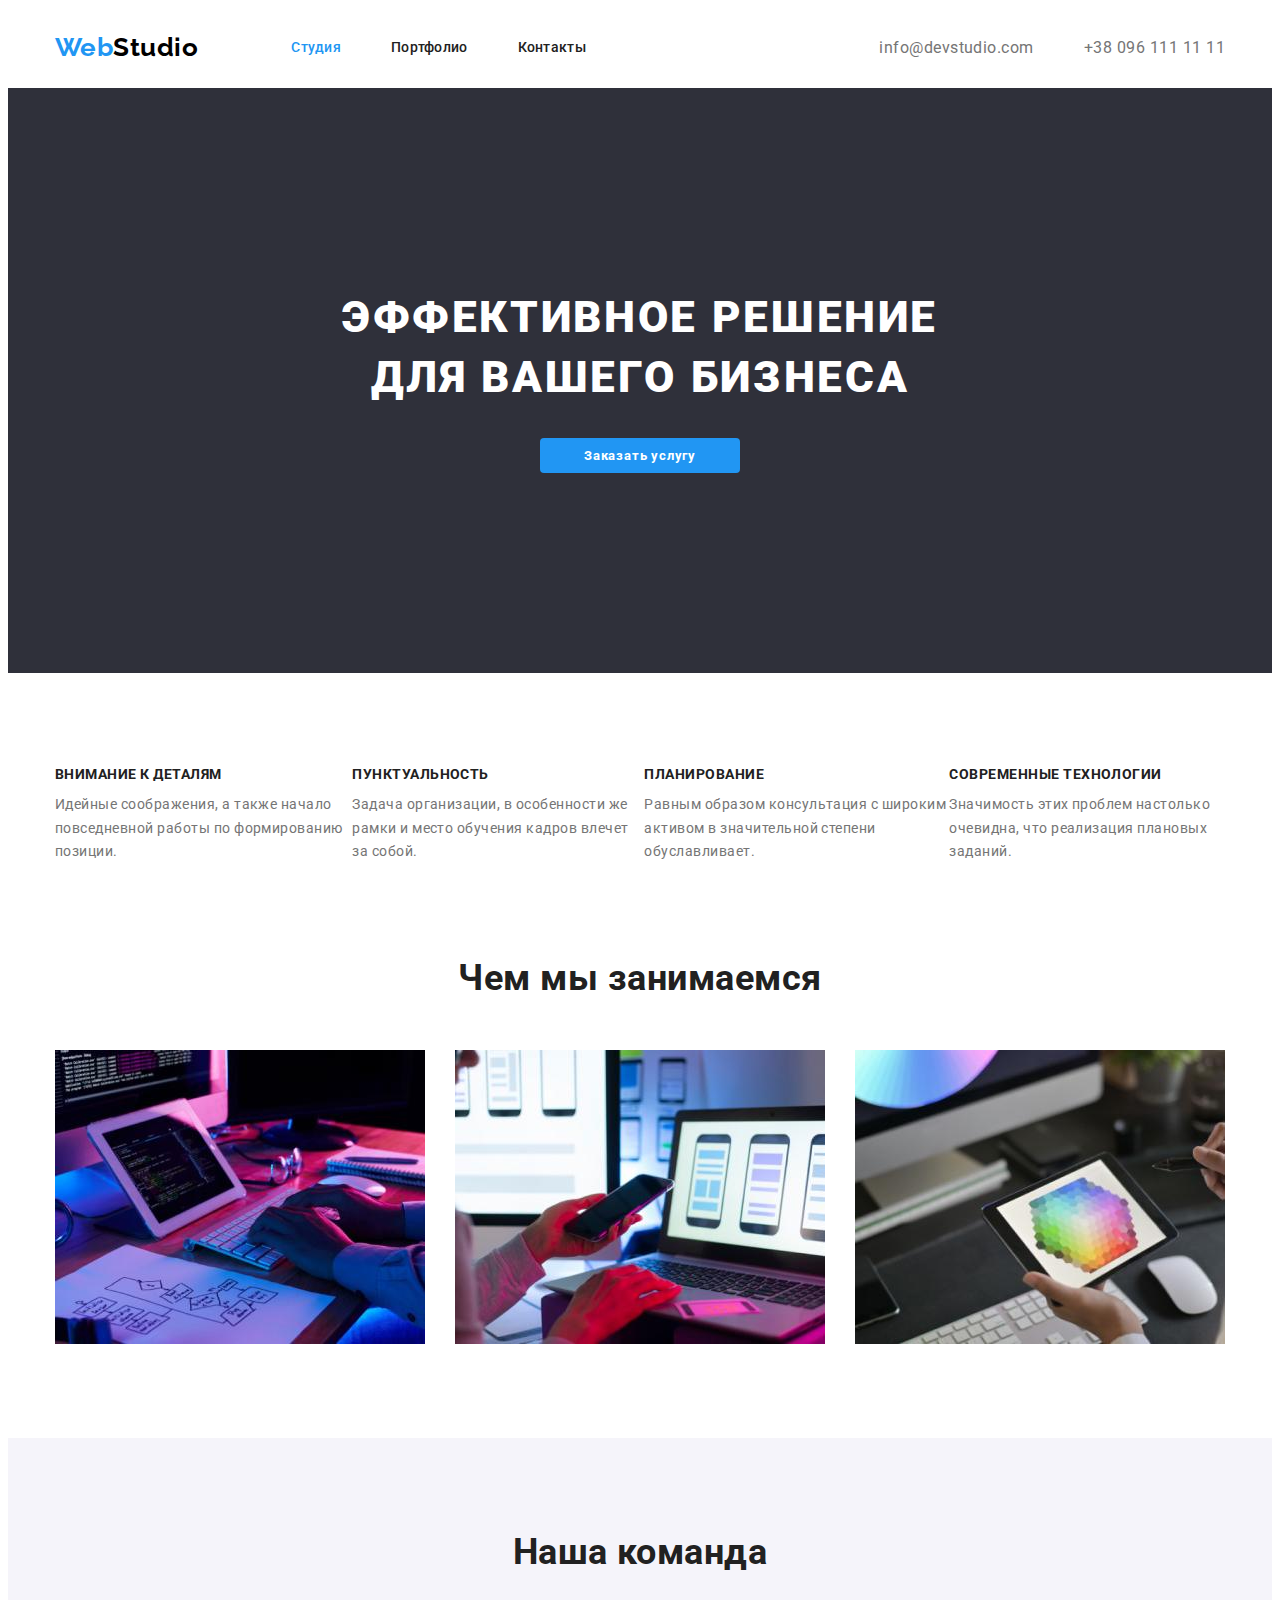
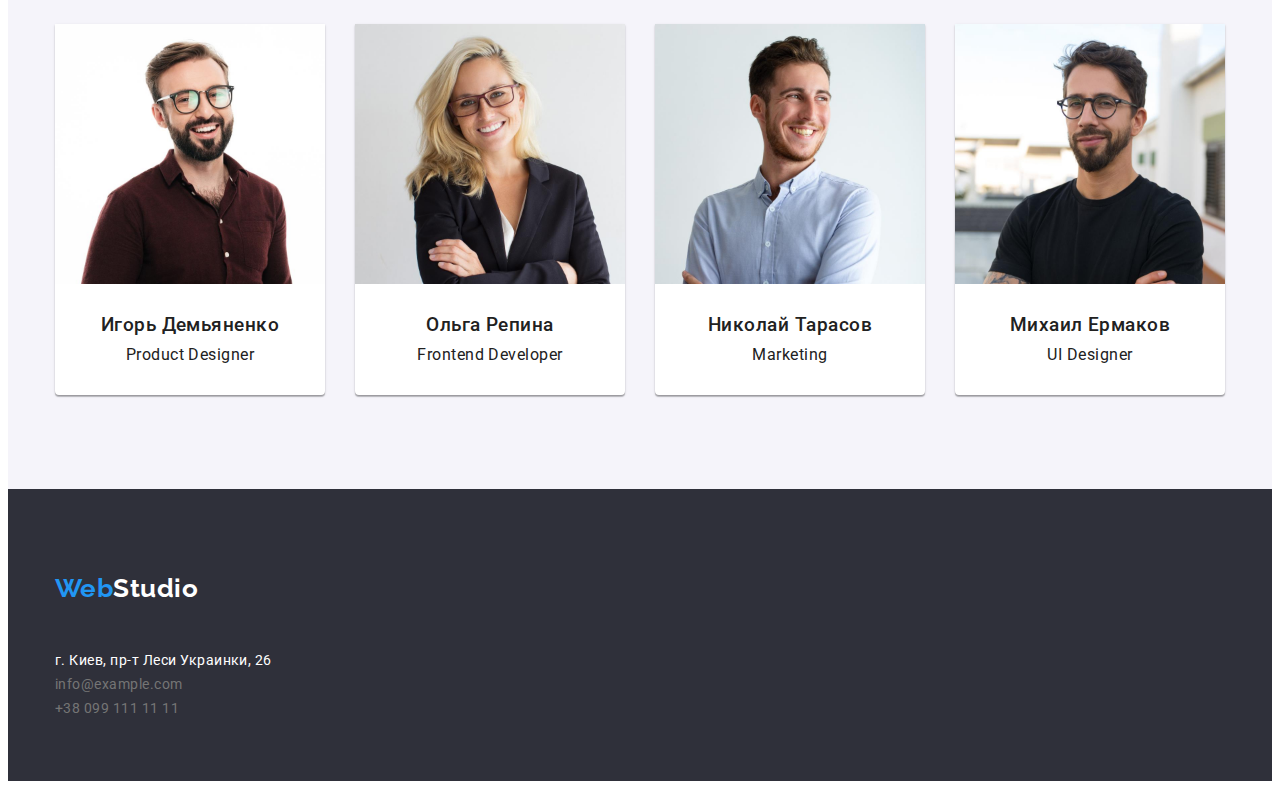
==== index.html @ dee772da "1.main-work-done" ====
<!DOCTYPE html>
<html lang="ru">
  <head>
    <meta charset="UTF-8" />
    <meta http-equiv="X-UA-Compatible" content="IE=edge" />
    <meta name="WebStudio" content="WebStudio Page" />

    <link rel="preconnect" href="https://fonts.googleapis.com" />
    <link rel="preconnect" href="https://fonts.gstatic.com" crossorigin />
    <link
      rel="stylesheet"
      href="https://cdnjs.cloudflare.com/ajax/libs/modern-normalize/1.1.0/modern-normalize.min.css"
      integrity="sha512-wpPYUAdjBVSE4KJnH1VR1HeZfpl1ub8YT/NKx4PuQ5NmX2tKuGu6U/JRp5y+Y8XG2tV+wKQpNHVUX03MfMFn9Q=="
      crossorigin="anonymous"
      referrerpolicy="no-referrer"
    />
    <link
      href="https://fonts.googleapis.com/css2?family=Raleway:wght@700&family=Roboto:wght@400;500;700;900&display=swap"
      rel="stylesheet"
    />
    <link rel="stylesheet" href="./css/style.css" />
    <title>WebStudio</title>
  </head>
  <body>
    <header class="header">
      <div class="conteiner">
        <nav class="navigation">
          <a
            class="logo"
            href="./index.html"
            target="_blank"
            title="Main WebStudio Page"
            lang="en"
            >Web<span class="logo-studio-header">Studio</span></a
          >
          <ul class="navigation-links-list">
            <li class="navigation-links-item current">
              <a class="nav-link-reference" href="index.html">Студия</a>
            </li>
            <li class="navigation-links-item">
              <a class="nav-link-reference" href="portfolio.html">Портфолио</a>
            </li>
            <li class="navigation-links-item">
              <a class="nav-link-reference" href="">Контакты</a>
            </li>
          </ul>
        </nav>

        <ul class="contact-list">
          <li class="contact-item">
            <a class="nav-contact-reference" href="mailto:info@devstudio.com"
              >info@devstudio.com</a
            >
          </li>
          <li class="contact-item">
            <a class="nav-contact-reference" href="tel:+380961111111"
              >+38 096 111 11 11</a
            >
          </li>
        </ul>
      </div>
    </header>

    <main>
      <!--Section Hero-->
      <section class="hero-section">
        <div class="conteiner">
          <h1 class="hero-section-title">
            эффективное решение<br />
            для вашего бизнеса
          </h1>
          <button class="hero-section-button" type="button">
            Заказать услугу
          </button>
        </div>
      </section>

      <!--Section "features" / Секция Особенности-->
      <section class="features-section">
        <div class="conteiner">
          <h2 hidden>Особенности</h2>
          <ul class="features-list">
            <li class="features-item">
              <h3 class="features-item-header">Внимание к деталям</h3>
              <p class="features-item-text">
                Идейные соображения, а также начало повседневной работы по
                формированию позиции.
              </p>
            </li>
            <li class="features-item">
              <h3 class="features-item-header">Пунктуальность</h3>
              <p class="features-item-text">
                Задача организации, в особенности же рамки и место обучения
                кадров влечет за собой.
              </p>
            </li>
            <li class="features-item">
              <h3 class="features-item-header">Планирование</h3>
              <p class="features-item-text">
                Равным образом консультация с широким активом в значительной
                степени обуславливает.
              </p>
            </li>
            <li class="features-item">
              <h3 class="features-item-header">Современные технологии</h3>
              <p class="features-item-text">
                Значимость этих проблем настолько очевидна, что реализация
                плановых заданий.
              </p>
            </li>
          </ul>
        </div>
      </section>
      <!--Section "What we Do" / Секция чем мы занимаемся-->
      <section class="what-we-do-section">
        <div class="conteiner">
          <h2 class="what-we-do-title">Чем мы занимаемся</h2>
          <ul class="what-we-do-list">
            <li class="what-we-do-item">
              <img
                src="./images/studio_image/about-1.jpg"
                alt="Работа с компьютером"
                width="370"
                height="294"
              />
            </li>
            <li class="what-we-do-item">
              <img
                src="./images/studio_image/about-2.jpg"
                alt="Работа с телефоном"
                width="370"
                height="294"
              />
            </li>
            <li class="what-we-do-item">
              <img
                src="./images/studio_image/about-3.jpg"
                alt="Работа с планшетом"
                width="370"
                height="294"
              />
            </li>
          </ul>
        </div>
      </section>
      <!--Our Team Section / Секция Наша Команда-->
      <section class="our-team">
        <div class="conteiner">
          <h2 class="our-team-title">Наша команда</h2>
          <ul class="our-team-list">
            <li class="our-team-item">
              <img
                class="item-img"
                src="./images/studio_image/Ihor_Deminenko.jpg"
                alt="Игорь Демьяненко - Product Designer"
                width="270"
                height="260"
              />
              <h3 class="item-name">Игорь Демьяненко</h3>
              <p class="item-position" lang="en">Product Designer</p>
            </li>
            <li class="our-team-item">
              <img
                class="item-img"
                src="./images/studio_image/Olha_Repina.jpg"
                alt="Ольга Репина - Frontend Developer"
                width="270"
                height="260"
              />
              <h3 class="item-name">Ольга Репина</h3>
              <p class="item-position" lang="en">Frontend Developer</p>
            </li>
            <li class="our-team-item">
              <img
                class="item-img"
                src="./images/studio_image/Nikolay_Tarasov.jpg"
                alt="Николай Тарасов - Marketing"
                width="270"
                height="260"
              />
              <h3 class="item-name">Николай Тарасов</h3>
              <p class="item-position" lang="en">Marketing</p>
            </li>
            <li class="our-team-item">
              <img
                class="item-img"
                src="./images/studio_image/Mike_Ermakov.jpg"
                alt="Михаил Ермаков - UI Designer"
                width="270"
                height="260"
              />
              <h3 class="item-name">Михаил Ермаков</h3>
              <p class="item-position" lang="en">UI Designer</p>
            </li>
          </ul>
        </div>
      </section>
    </main>

    <footer class="footer-section">
      <div class="conteiner">
        <div class="logo-footer">
          <a
            class="logo"
            href="./index.html"
            target="_blank"
            title="Main WebStudio Page"
            lang="en"
            >Web<span class="logo-studio-footer">Studio</span></a
          >
        </div>
        <address class="address">
          <ul class="address-list">
            <li class="address-item">
              <a
                class="actual-address"
                href="https://goo.gl/maps/LLQT8x69fdLDBn1G6"
                >г. Киев, пр-т Леси Украинки, 26</a
              >
            </li>
            <li class="address-item">
              <a class="footer-contact-reference" href="mailto:info@example.com"
                >info@example.com</a
              >
            </li>
            <li class="address-item">
              <a class="footer-contact-reference" href="tel:+380991111111"
                >+38 099 111 11 11</a
              >
            </li>
          </ul>
        </address>
      </div>
    </footer>
  </body>
</html>
---- css/style.css ----
html {
  box-sizing: border-box;
}
*,
*::after,
*::before {
  box-sizing: inherit;
}
h1,
h2,
h3,
h4,
h5,
h6,
p {
  margin: 0;
}
ul {
  list-style: none;
  padding: 0;
  margin: 0;
}

img {
  display: block;
  max-width: 100%;
  height: auto;
}
.visually-hidden {
  position: absolute;
  width: 1px;
  height: 1px;
  margin: -1px;
  border: 0;
  padding: 0;
  white-space: nowrap;
  clip-path: inset(100%);
  clip: rect(0 0 0 0);
  overflow: hidden;
}

:root {
  --main-light-color: #ffffff;
  --main-dark-color: #212121;
  --accent-color: #2196f3;
  --middle-main-color: #757575;
  --additional-color: #2f303a;
  --additional-dark-color: #000000;
  --background-section-color: #f5f4fa;
  --portfoilio-border-color: #eeeeee;
  --footer-address-color: rgba(255, 255, 255, 0.6);
}

body {
  font-family: Roboto, sans-serif;
  background-color: var(--main-light-color);
  color: var(--main-dark-color);
  letter-spacing: 0.03em;
}

.conteiner {
  margin: 0;
  margin-left: auto;
  margin-right: auto;
  width: 1200px;
  padding-right: 15px;
  padding-left: 15px;
  /* outline: 2px solid tomato; */
}

/*--Logo styles-------------------------------------*/
.header .conteiner {
  display: flex;
  align-items: center;
  justify-content: space-between;
  /* height: auto; */
}

.logo {
  padding: 24px 0px 25px 0px;
  margin-right: 93px;
  display: inline-block;
  font-family: Raleway;
  font-weight: 700;
  font-size: 26px;
  line-height: 1.19;
  text-decoration: none;
  color: var(--accent-color);
}

.logo-studio-header {
  color: var(--additional-dark-color);
}

.logo-studio-footer {
  color: var(--main-light-color);
}

/*--Navigation styles-------------------------------------*/
.navigation,
.contact-list,
.navigation-links-list {
  display: flex;
}

/* .navigation {
  margin-right: 331px;
} */

.navigation-links-list .navigation-links-item.current {
  color: var(--accent-color);
}

.navigation-links-item,
.contact-list-item {
  margin-right: 50px;
  font-weight: 500;
  font-size: 14px;
  line-height: 1.14;
  letter-spacing: 0.02em;
  list-style-type: none;
}

.navigation-links-item:last-child,
.contact-list-item:last-child {
  margin-right: 0px;
}

.nav-link-reference {
  padding: 32px 0px;
  color: inherit;
  text-decoration: none;
  display: block;
}

.contact-list {
  margin-left: auto;
}

.contact-item:not(:last-child) {
  margin-right: 50px;
}

.nav-contact-reference {
  color: var(--middle-main-color);
  text-decoration: none;
  display: inline-block;
}

.nav-link-reference:hover,
.nav-link-reference:focus,
.nav-contact-reference:hover,
.nav-contact-reference:focus {
  color: var(--accent-color);
  text-decoration: none;
}

/*--Hero styles-------------------------------------*/
.hero-section {
  background-color: var(--additional-color);
  text-align: center;
  padding-top: 200px;
  padding-bottom: 200px;
}

.hero-section-title {
  margin-bottom: 30px;
  font-weight: 900;
  color: var(--main-light-color);
  font-size: 44px;
  line-height: 1.36;
  text-align: center;
  letter-spacing: 0.06em;
  text-transform: uppercase;
}

.hero-section-button {
  padding: 10px 32px;
  min-width: 200px;
  font-family: Roboto;
  font-weight: 700;
  letter-spacing: 0.06em;
  background: var(--accent-color);
  color: var(--main-light-color);
  cursor: pointer;
  border-radius: 4px;
  border: 0;
}

/*--Features styles-------------------------------------*/
.features-section {
  padding: 94px 0px;
}
.features-list {
  display: flex;
}

.features-item:last-child {
  margin-right: 0px;
}

.features-item-header {
  margin-bottom: 10px;
  font-weight: 700;
  font-size: 14px;
  line-height: 1.14;
  text-transform: uppercase;
  color: inherit;
}

.features-item-text {
  font-size: 14px;
  line-height: 1.71;
  color: var(--middle-main-color);
}

/*--"What we do" section styles-------------------------------------*/
.what-we-do-section {
  padding-bottom: 94px;
}

.what-we-do-list {
  display: flex;
}

.what-we-do-item {
  list-style-type: none;
  margin-right: 30px;
}

.what-we-do-item:last-child {
  margin-right: 0px;
}

.what-we-do-title {
  margin-bottom: 50px;
  font-weight: 700;
  font-size: 36px;
  line-height: 1.16;
  text-align: center;
  color: inherit;
}

/*--"Our Team" Section styles-------------------------------------*/
.our-team {
  background-color: var(--background-section-color);
  padding: 94px 0px;
}

.our-team-list {
  display: flex;
}

.our-team-title {
  margin-bottom: 50px;
  font-weight: 700;
  font-size: 36px;
  line-height: 1.16;
  text-align: center;
  color: inherit;
}

.our-team-item {
  margin-right: 30px;
  font-size: 16px;
  line-height: 1.18;
  text-align: center;
  list-style-type: none;
  background-color: var(--main-light-color);
  box-shadow: 0px 1px 3px rgba(0, 0, 0, 0.12), 0px 1px 1px rgba(0, 0, 0, 0.14),
    0px 2px 1px rgba(0, 0, 0, 0.2);
  border-radius: 0px 0px 4px 4px;
}

.our-team-item:last-child {
  margin-right: 0px;
}

.item-img {
  margin: 0px 0px 30px 0px;
}

.item-name {
  margin-bottom: 10px;
  font-weight: 500;
  color: inherit;
}

.item-position {
  margin-bottom: 30px;
  color: var(--text-color-secondary);
}

/*--Portfolio Section styles-------------------------------------*/
.porfolio-section {
  padding: 94px 0px;
}

.portfolio-btn-list {
  margin: 0px 280px 34px 280px;
  display: flex;
  text-align: center;
}

.portfolio-btn-item {
  list-style-type: none;
  margin-right: 8px;
}

.portfolio-btn-item:last-child {
  margin-right: 0px;
}

.portfolio-btn {
  height: 38px;
  margin-right: 30px;
  padding: 6px 22px;
  min-width: auto;
  white-space: nowrap;
  background: var(--background-section-color);
  border-radius: 4px;
  font-family: Roboto;
  font-weight: 500;
  font-size: 16px;
  line-height: 1.62;
  text-align: center;
  color: inherit;
  cursor: pointer;
  border-radius: 4px;
  border: 0;
}

.portfolio-btn:hover,
.portfolio-btn:focus,
.current-btn {
  background: var(--accent-color);
  color: var(--main-light-color);
}

.portfolio-list {
  display: flex;
  flex-wrap: wrap;
}

.portfolio-list-item {
  border: 1px solid var(--portfoilio-border-color);
  width: 370px;
}
.portfolio-list-item:not(:nth-child(3n + 3)) {
  margin-right: 30px;
}

.portfolio-list-item:not(:nth-child(n + 7):nth-child(-n + 9)) {
  margin-bottom: 30px;
}

.portfolio-item {
  color: inherit;
  text-decoration: none;
}

.portfolio-img {
  margin-bottom: 20px;
}

.portfolio-info {
  margin: 20px 24px;
}

.portfolio-item-name {
  margin-bottom: 4px;
  font-weight: 700;
  font-size: 18px;
  line-height: 2;
  letter-spacing: 0.06em;
  color: inherit;
}

.portfolio-item-category {
  font-size: 16px;
  line-height: 1.87;
  color: var(--middle-main-color);
}

/*--Footer Section styles-------------------------------------*/
.footer-section {
  background-color: var(--additional-color);
  padding: 60px 0px;
}

.logo-footer {
  margin-bottom: 20px;
}

.address {
  font-style: normal;
}

.address-item {
  font-size: 14px;
  line-height: 1.71;
  list-style-type: none;
  color: var(--footer-address-color);
}

.footer-contact-reference {
  color: var(--middle-main-color);
  text-decoration: none;
}

.footer-contact-reference:hover,
.footer-contact-reference:focus {
  color: var(--blue-color-hover);
  text-decoration: none;
}

.actual-address {
  color: var(--main-light-color);
  text-decoration: none;
}
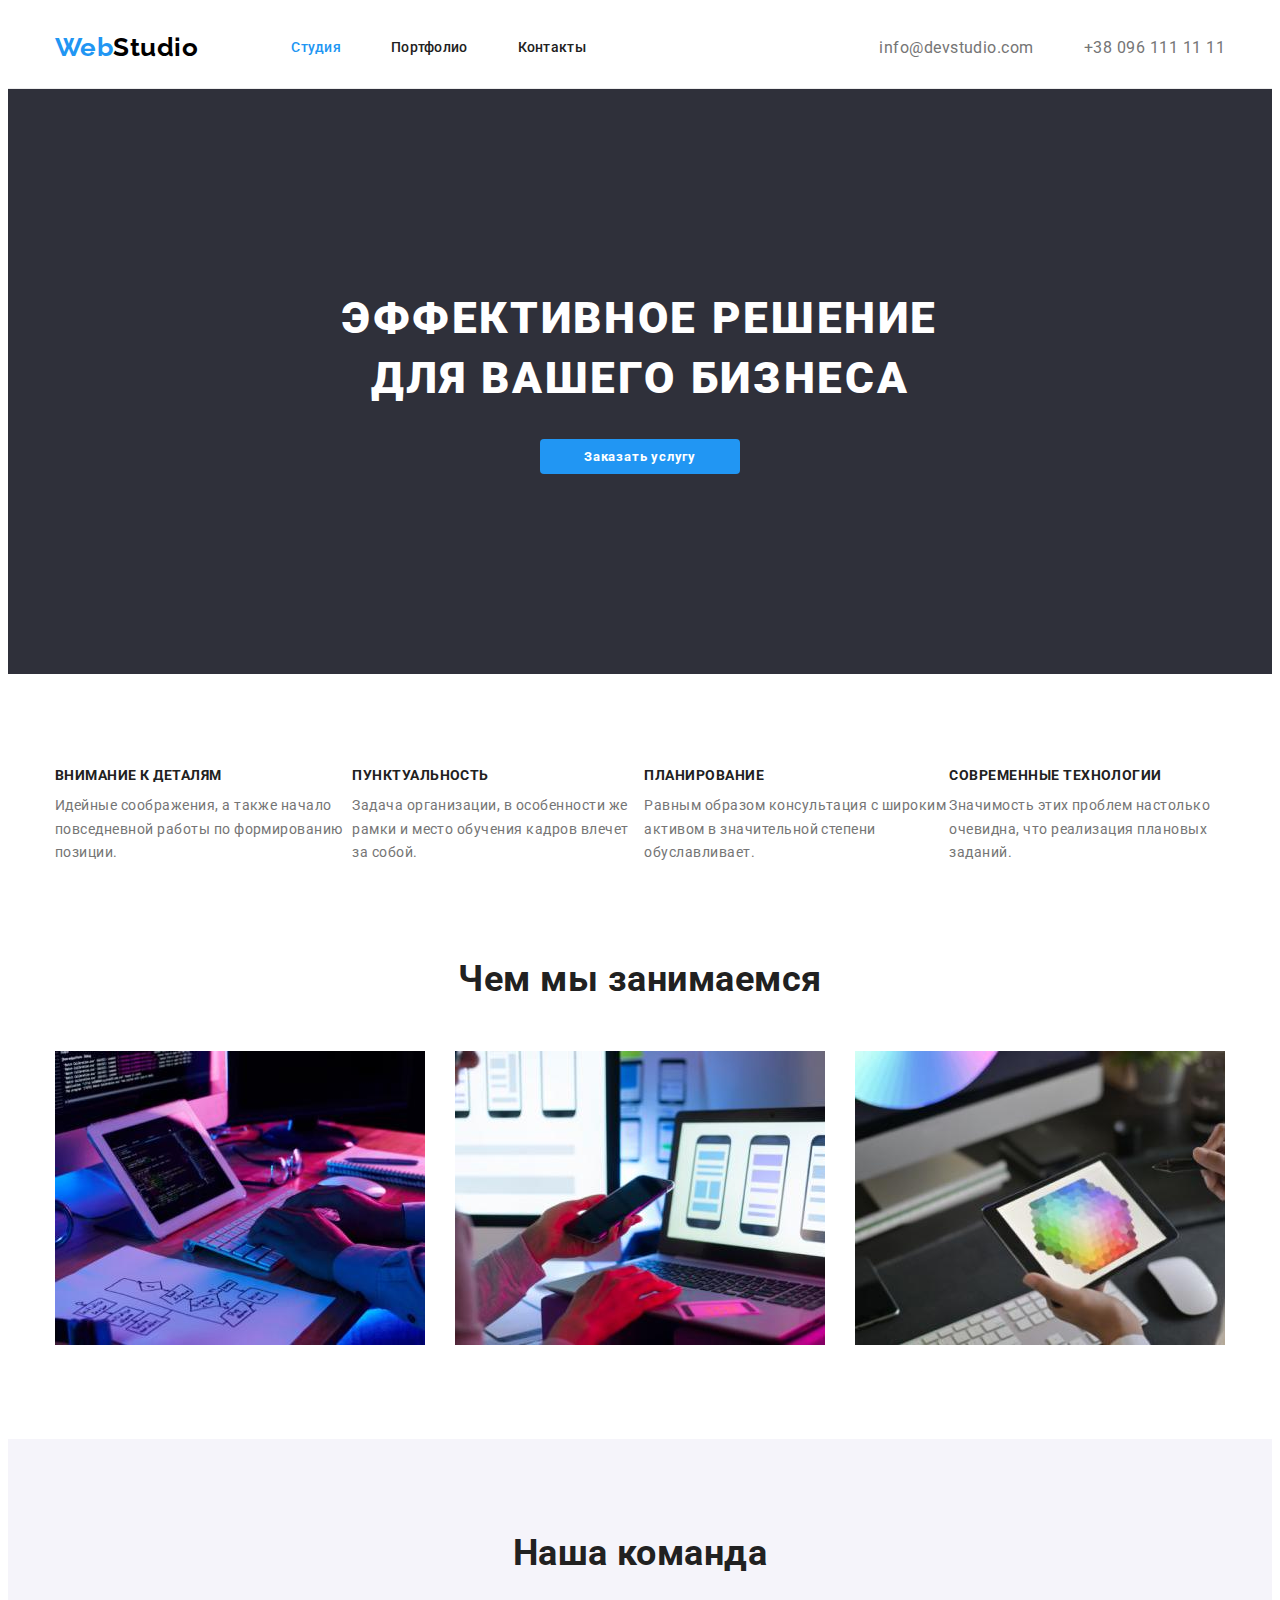
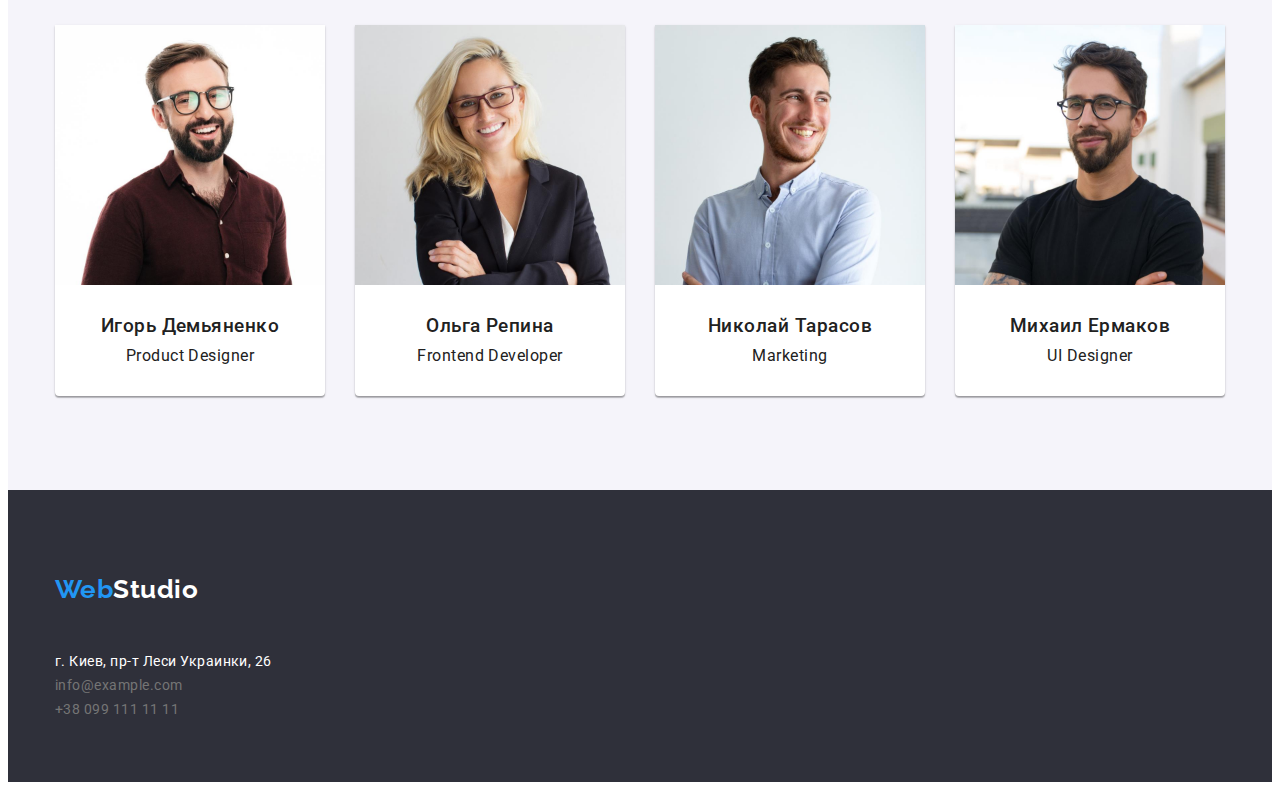
==== commit 2f9f17cb: "add final fix" ====
--- a/index.html
+++ b/index.html
@@ -63,7 +63,7 @@
 
     <main>
       <!--Section Hero-->
-      <section class="hero-section">
+      <section class="section-hero">
         <div class="conteiner">
           <h1 class="hero-section-title">
             эффективное решение<br />
@@ -76,7 +76,7 @@
       </section>
 
       <!--Section "features" / Секция Особенности-->
-      <section class="features-section">
+      <section class="section features">
         <div class="conteiner">
           <h2 hidden>Особенности</h2>
           <ul class="features-list">
@@ -112,7 +112,7 @@
         </div>
       </section>
       <!--Section "What we Do" / Секция чем мы занимаемся-->
-      <section class="what-we-do-section">
+      <section class="section what-we-do">
         <div class="conteiner">
           <h2 class="what-we-do-title">Чем мы занимаемся</h2>
           <ul class="what-we-do-list">
@@ -144,7 +144,7 @@
         </div>
       </section>
       <!--Our Team Section / Секция Наша Команда-->
-      <section class="our-team">
+      <section class="section our-team">
         <div class="conteiner">
           <h2 class="our-team-title">Наша команда</h2>
           <ul class="our-team-list">
@@ -197,7 +197,7 @@
       </section>
     </main>
 
-    <footer class="footer-section">
+    <footer class="section footer">
       <div class="conteiner">
         <div class="logo-footer">
           <a
--- a/css/style.css
+++ b/css/style.css
@@ -49,6 +49,7 @@
   --background-section-color: #f5f4fa;
   --portfoilio-border-color: #eeeeee;
   --footer-address-color: rgba(255, 255, 255, 0.6);
+  --border-header-color: #ececec;
 }
 
 body {
@@ -65,15 +66,21 @@
   width: 1200px;
   padding-right: 15px;
   padding-left: 15px;
-  /* outline: 2px solid tomato; */
+}
+
+.section {
+  padding: 94px 0px;
 }
 
 /*--Logo styles-------------------------------------*/
+.header {
+  border-bottom: 1px solid var(--border-header-color);
+}
+
 .header .conteiner {
   display: flex;
   align-items: center;
   justify-content: space-between;
-  /* height: auto; */
 }
 
 .logo {
@@ -102,10 +109,6 @@
 .navigation-links-list {
   display: flex;
 }
-
-/* .navigation {
-  margin-right: 331px;
-} */
 
 .navigation-links-list .navigation-links-item.current {
   color: var(--accent-color);
@@ -156,7 +159,7 @@
 }
 
 /*--Hero styles-------------------------------------*/
-.hero-section {
+.section-hero {
   background-color: var(--additional-color);
   text-align: center;
   padding-top: 200px;
@@ -188,9 +191,6 @@
 }
 
 /*--Features styles-------------------------------------*/
-.features-section {
-  padding: 94px 0px;
-}
 .features-list {
   display: flex;
 }
@@ -215,8 +215,8 @@
 }
 
 /*--"What we do" section styles-------------------------------------*/
-.what-we-do-section {
-  padding-bottom: 94px;
+.what-we-do {
+  padding-top: 0px;
 }
 
 .what-we-do-list {
@@ -244,7 +244,6 @@
 /*--"Our Team" Section styles-------------------------------------*/
 .our-team {
   background-color: var(--background-section-color);
-  padding: 94px 0px;
 }
 
 .our-team-list {
@@ -277,7 +276,7 @@
 }
 
 .item-img {
-  margin: 0px 0px 30px 0px;
+  margin-bottom: 30px;
 }
 
 .item-name {
@@ -292,10 +291,6 @@
 }
 
 /*--Portfolio Section styles-------------------------------------*/
-.porfolio-section {
-  padding: 94px 0px;
-}
-
 .portfolio-btn-list {
   margin: 0px 280px 34px 280px;
   display: flex;
@@ -343,14 +338,14 @@
 }
 
 .portfolio-list-item {
-  border: 1px solid var(--portfoilio-border-color);
+  border-bottom: 1px solid var(--portfoilio-border-color);
   width: 370px;
 }
 .portfolio-list-item:not(:nth-child(3n + 3)) {
   margin-right: 30px;
 }
 
-.portfolio-list-item:not(:nth-child(n + 7):nth-child(-n + 9)) {
+.portfolio-list-item:not(:nth-last-child(-n + 3)) {
   margin-bottom: 30px;
 }
 
@@ -383,7 +378,7 @@
 }
 
 /*--Footer Section styles-------------------------------------*/
-.footer-section {
+.footer {
   background-color: var(--additional-color);
   padding: 60px 0px;
 }
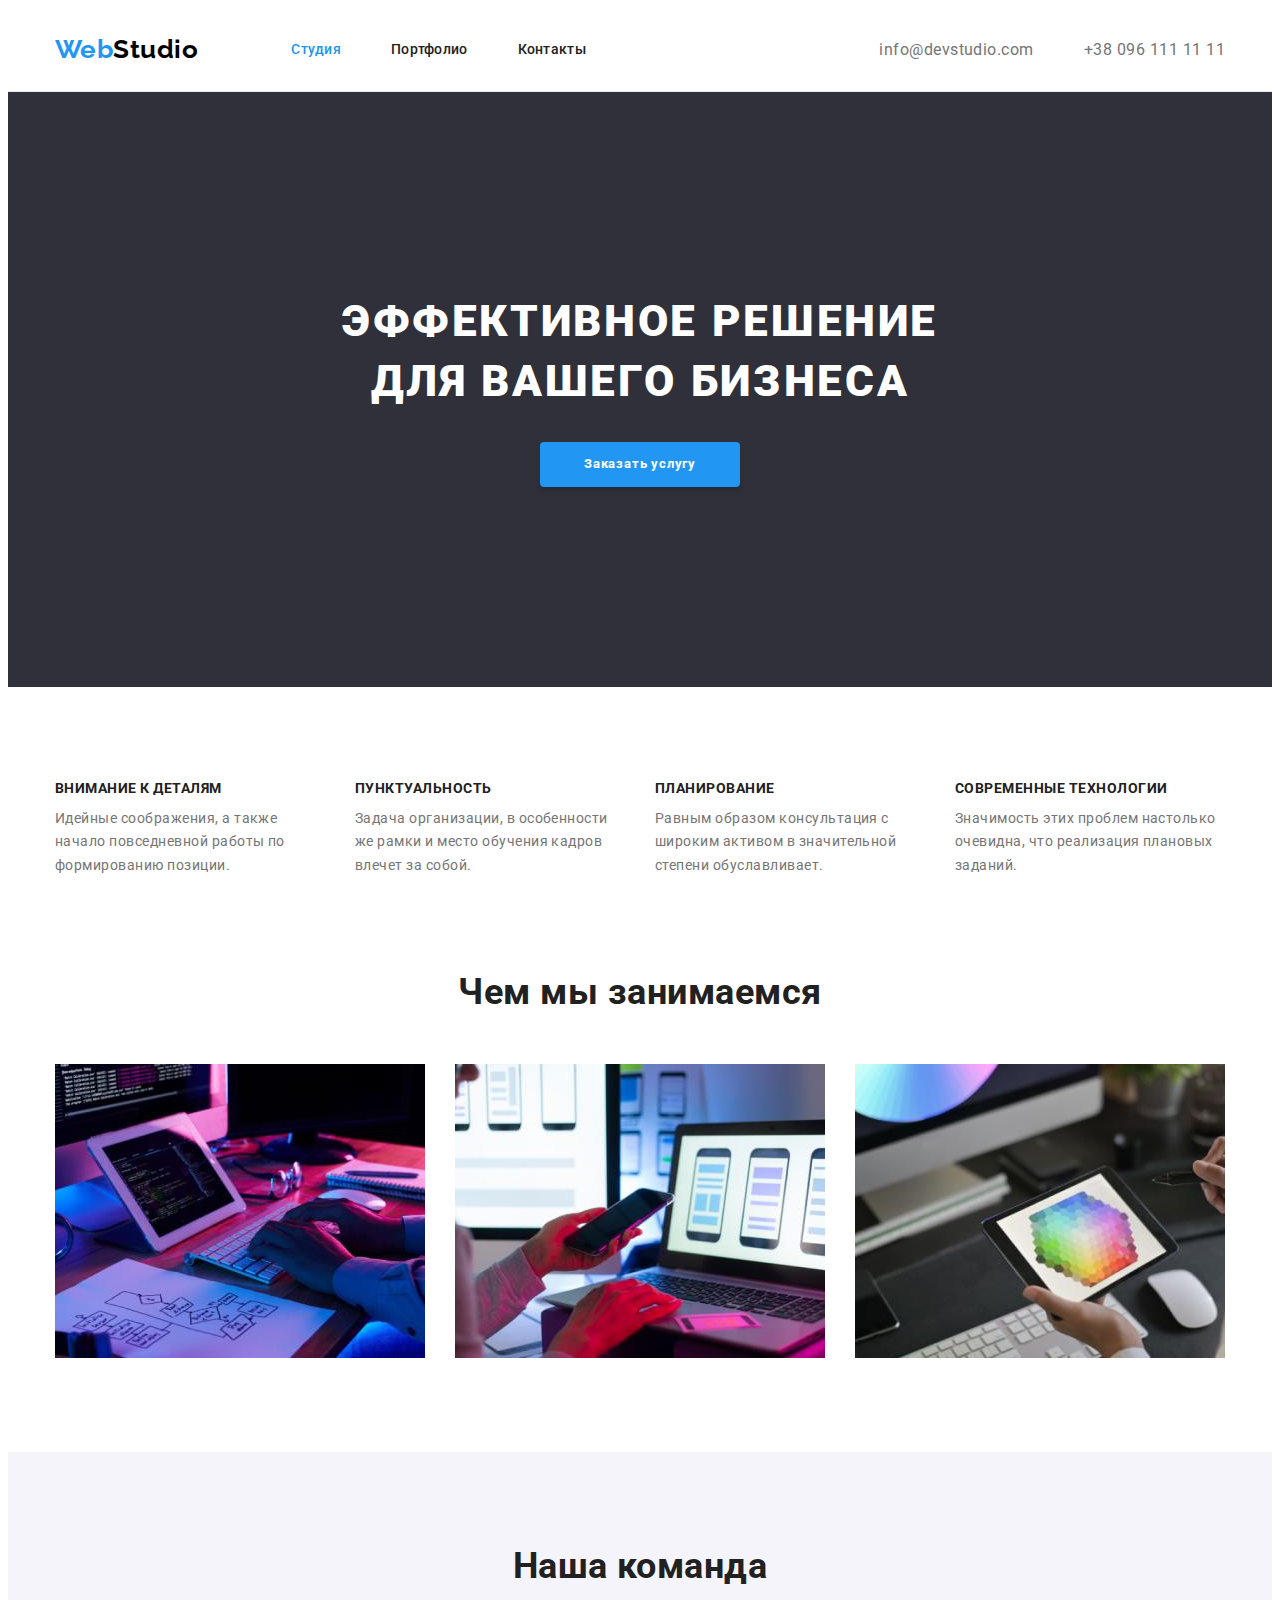
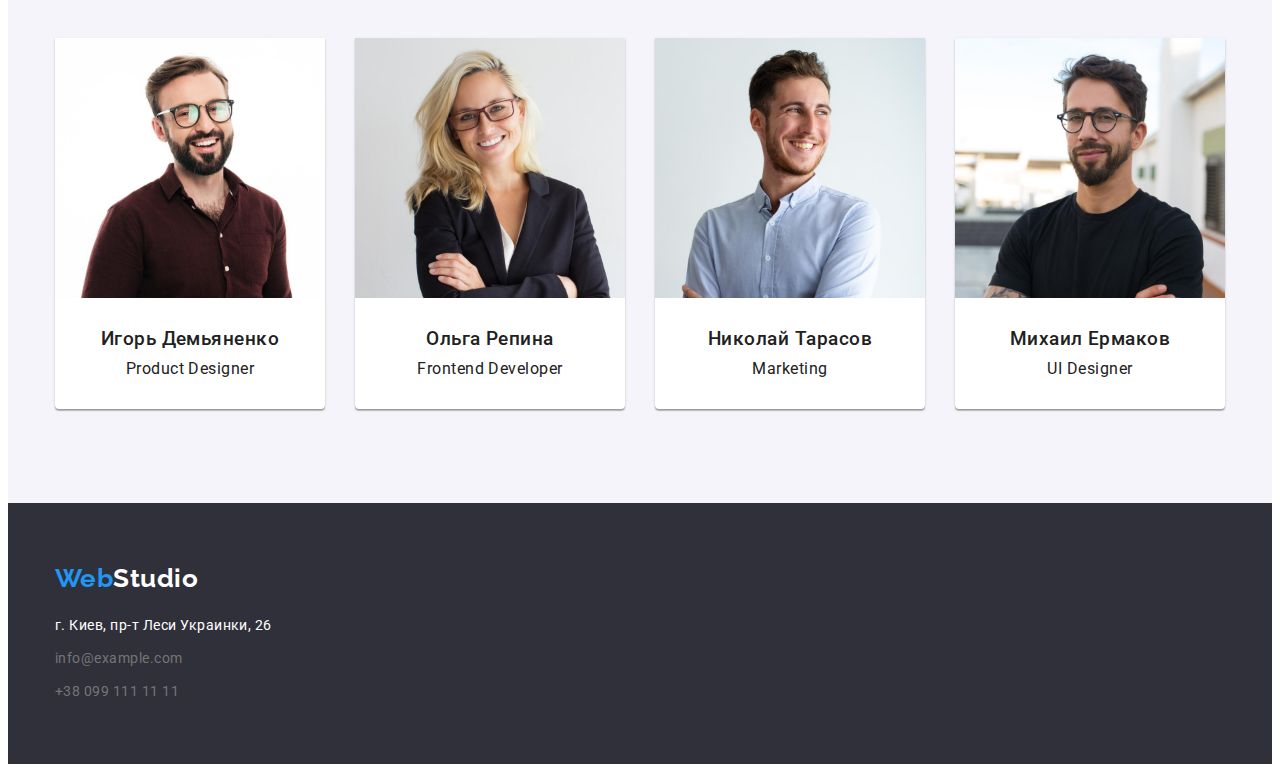
==== commit dce20620: "fix issues" ====
--- a/index.html
+++ b/index.html
@@ -25,14 +25,16 @@
     <header class="header">
       <div class="conteiner">
         <nav class="navigation">
-          <a
-            class="logo"
-            href="./index.html"
-            target="_blank"
-            title="Main WebStudio Page"
-            lang="en"
-            >Web<span class="logo-studio-header">Studio</span></a
-          >
+          <div class="logo-header">
+            <a
+              class="logo"
+              href="./index.html"
+              target="_blank"
+              title="Main WebStudio Page"
+              lang="en"
+              >Web<span class="logo-studio-header">Studio</span></a
+            >
+          </div>
           <ul class="navigation-links-list">
             <li class="navigation-links-item current">
               <a class="nav-link-reference" href="index.html">Студия</a>
@@ -66,8 +68,7 @@
       <section class="section-hero">
         <div class="conteiner">
           <h1 class="hero-section-title">
-            эффективное решение<br />
-            для вашего бизнеса
+            эффективное решение для вашего бизнеса
           </h1>
           <button class="hero-section-button" type="button">
             Заказать услугу
@@ -156,8 +157,10 @@
                 width="270"
                 height="260"
               />
-              <h3 class="item-name">Игорь Демьяненко</h3>
-              <p class="item-position" lang="en">Product Designer</p>
+              <div class="team-member-info">
+                <h3 class="item-name">Игорь Демьяненко</h3>
+                <p class="item-position" lang="en">Product Designer</p>
+              </div>
             </li>
             <li class="our-team-item">
               <img
@@ -167,8 +170,10 @@
                 width="270"
                 height="260"
               />
-              <h3 class="item-name">Ольга Репина</h3>
-              <p class="item-position" lang="en">Frontend Developer</p>
+              <div class="team-member-info">
+                <h3 class="item-name">Ольга Репина</h3>
+                <p class="item-position" lang="en">Frontend Developer</p>
+              </div>
             </li>
             <li class="our-team-item">
               <img
@@ -178,8 +183,10 @@
                 width="270"
                 height="260"
               />
-              <h3 class="item-name">Николай Тарасов</h3>
-              <p class="item-position" lang="en">Marketing</p>
+              <div class="team-member-info">
+                <h3 class="item-name">Николай Тарасов</h3>
+                <p class="item-position" lang="en">Marketing</p>
+              </div>
             </li>
             <li class="our-team-item">
               <img
@@ -189,8 +196,10 @@
                 width="270"
                 height="260"
               />
-              <h3 class="item-name">Михаил Ермаков</h3>
-              <p class="item-position" lang="en">UI Designer</p>
+              <div class="team-member-info">
+                <h3 class="item-name">Михаил Ермаков</h3>
+                <p class="item-position" lang="en">UI Designer</p>
+              </div>
             </li>
           </ul>
         </div>
--- a/css/style.css
+++ b/css/style.css
@@ -50,6 +50,7 @@
   --portfoilio-border-color: #eeeeee;
   --footer-address-color: rgba(255, 255, 255, 0.6);
   --border-header-color: #ececec;
+  --box-shadow-color: rgba(0, 0, 0, 0.15);
 }
 
 body {
@@ -84,15 +85,18 @@
 }
 
 .logo {
+  display: inline-block;
+  font-family: Raleway;
+  font-weight: 700;
+  font-size: 26px;
+  line-height: 1.19;
+  text-decoration: none;
+  color: var(--accent-color);
+}
+
+.logo-header {
   padding: 24px 0px 25px 0px;
   margin-right: 93px;
-  display: inline-block;
-  font-family: Raleway;
-  font-weight: 700;
-  font-size: 26px;
-  line-height: 1.19;
-  text-decoration: none;
-  color: var(--accent-color);
 }
 
 .logo-studio-header {
@@ -145,6 +149,7 @@
 }
 
 .nav-contact-reference {
+  padding: 32px 0px;
   color: var(--middle-main-color);
   text-decoration: none;
   display: inline-block;
@@ -167,6 +172,9 @@
 }
 
 .hero-section-title {
+  max-width: 696px;
+  margin-left: auto;
+  margin-right: auto;
   margin-bottom: 30px;
   font-weight: 900;
   color: var(--main-light-color);
@@ -185,14 +193,21 @@
   letter-spacing: 0.06em;
   background: var(--accent-color);
   color: var(--main-light-color);
+  line-height: 1.87;
   cursor: pointer;
   border-radius: 4px;
   border: 0;
+  box-shadow: 0px 4px 4px var(--box-shadow-color);
 }
 
 /*--Features styles-------------------------------------*/
 .features-list {
   display: flex;
+}
+
+.features-item {
+  width: 270px;
+  margin-right: 30px;
 }
 
 .features-item:last-child {
@@ -263,7 +278,7 @@
   margin-right: 30px;
   font-size: 16px;
   line-height: 1.18;
-  text-align: center;
+
   list-style-type: none;
   background-color: var(--main-light-color);
   box-shadow: 0px 1px 3px rgba(0, 0, 0, 0.12), 0px 1px 1px rgba(0, 0, 0, 0.14),
@@ -275,26 +290,28 @@
   margin-right: 0px;
 }
 
-.item-img {
-  margin-bottom: 30px;
+.team-member-info {
+  padding: 30px 24px;
+  text-align: center;
 }
 
 .item-name {
+  padding-left: auto;
+  padding-right: auto;
   margin-bottom: 10px;
   font-weight: 500;
   color: inherit;
 }
 
 .item-position {
-  margin-bottom: 30px;
   color: var(--text-color-secondary);
 }
 
 /*--Portfolio Section styles-------------------------------------*/
 .portfolio-btn-list {
-  margin: 0px 280px 34px 280px;
-  display: flex;
-  text-align: center;
+  margin-bottom: 50px;
+  display: flex;
+  justify-content: center;
 }
 
 .portfolio-btn-item {
@@ -308,19 +325,19 @@
 
 .portfolio-btn {
   height: 38px;
-  margin-right: 30px;
   padding: 6px 22px;
   min-width: auto;
+
   white-space: nowrap;
   background: var(--background-section-color);
-  border-radius: 4px;
+
   font-family: Roboto;
   font-weight: 500;
   font-size: 16px;
   line-height: 1.62;
-  text-align: center;
   color: inherit;
   cursor: pointer;
+  border-radius: 4px;
   border-radius: 4px;
   border: 0;
 }
@@ -338,7 +355,6 @@
 }
 
 .portfolio-list-item {
-  border-bottom: 1px solid var(--portfoilio-border-color);
   width: 370px;
 }
 .portfolio-list-item:not(:nth-child(3n + 3)) {
@@ -359,7 +375,8 @@
 }
 
 .portfolio-info {
-  margin: 20px 24px;
+  padding: 20px 24px;
+  border-bottom: 1px solid var(--portfoilio-border-color);
 }
 
 .portfolio-item-name {
@@ -384,6 +401,8 @@
 }
 
 .logo-footer {
+  margin: 0;
+  padding: 0;
   margin-bottom: 20px;
 }
 
@@ -392,12 +411,17 @@
 }
 
 .address-item {
+  margin-bottom: 9px;
   font-size: 14px;
   line-height: 1.71;
   list-style-type: none;
   color: var(--footer-address-color);
 }
 
+.address-item:last-child {
+  margin-bottom: 0;
+}
+
 .footer-contact-reference {
   color: var(--middle-main-color);
   text-decoration: none;
